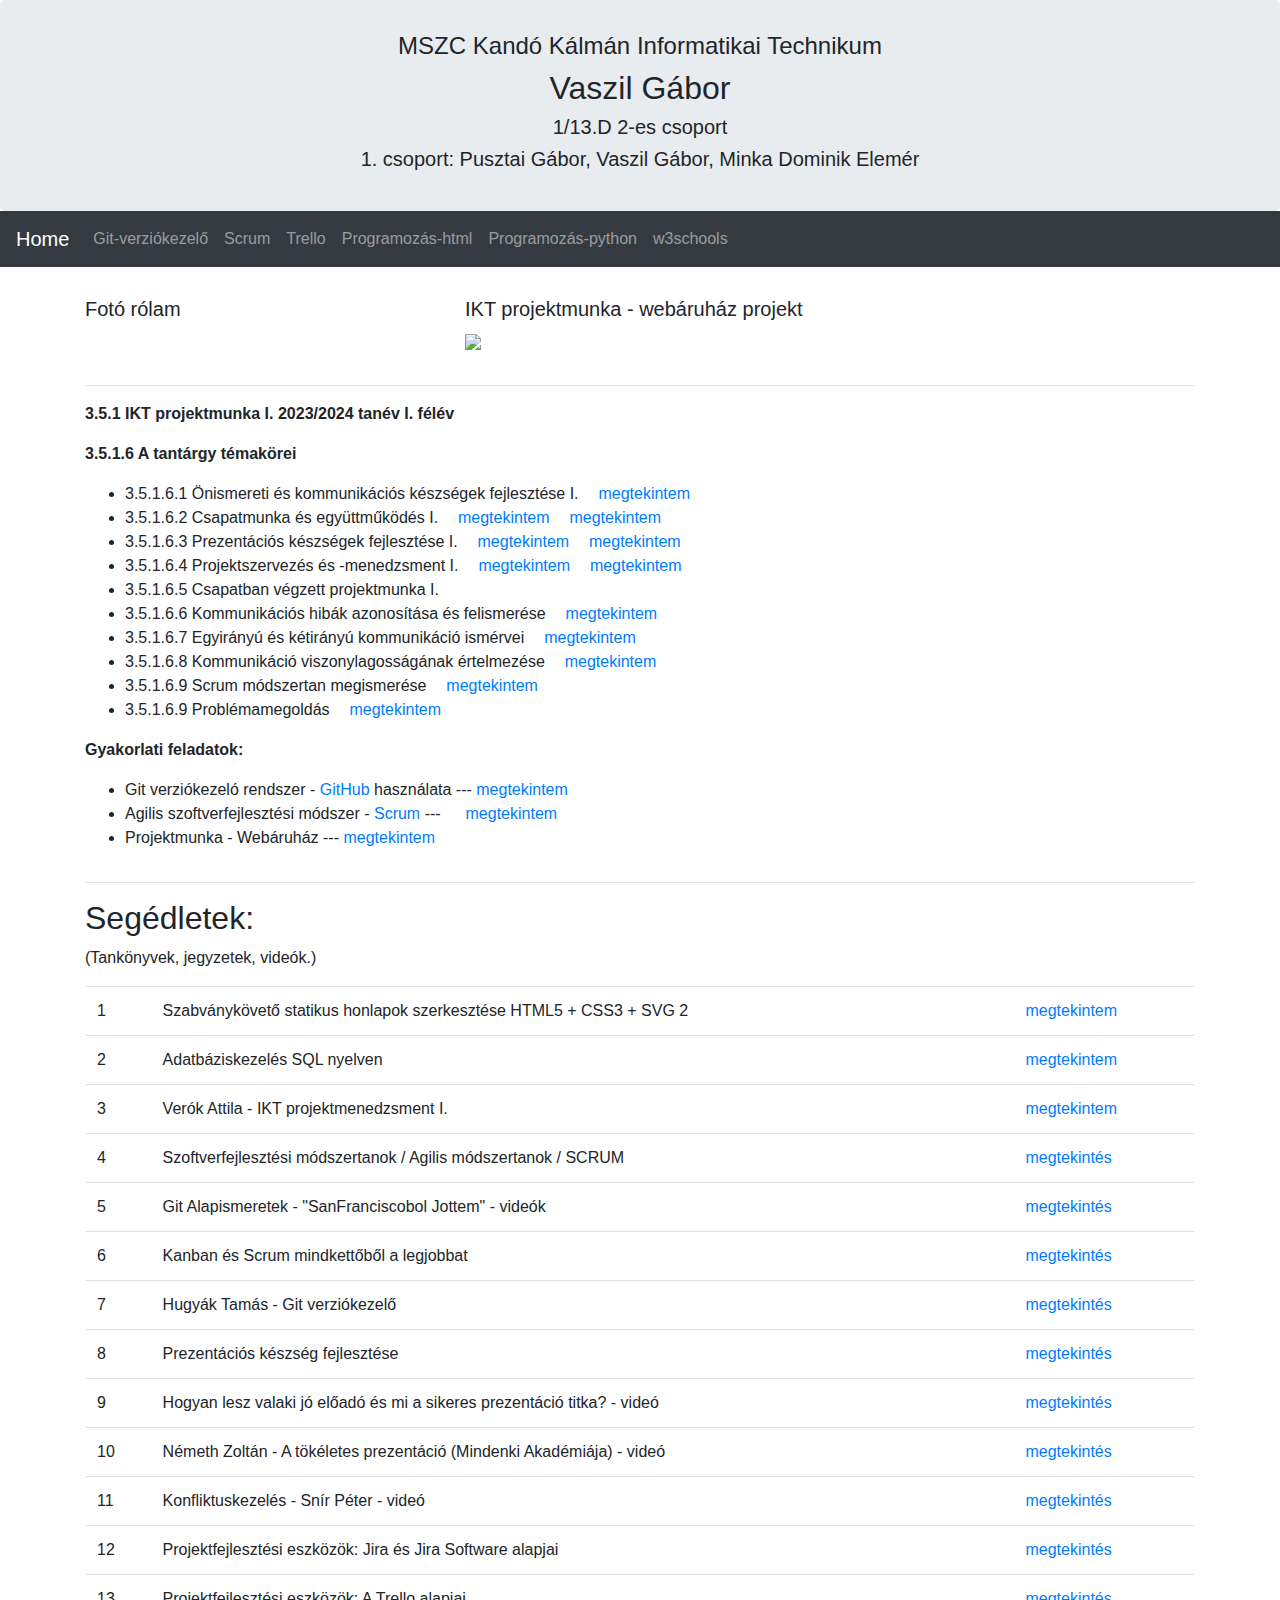
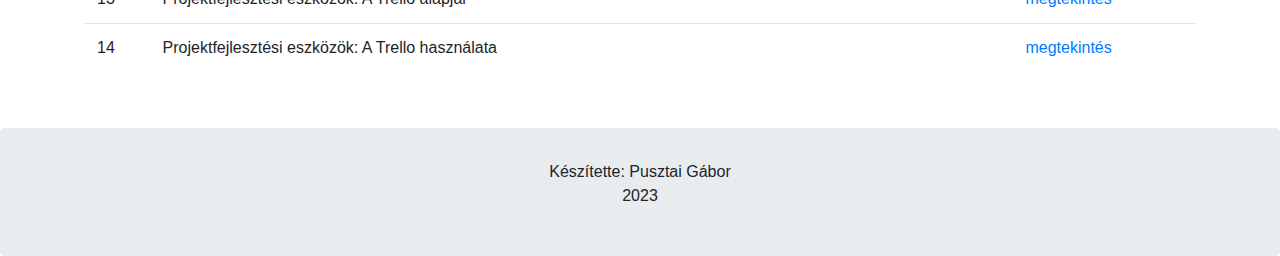
==== nhely/index.html @ b9e9c7d5 "a" ====
<!DOCTYPE html>
<html lang="hu">
<head>
  <title>Vaszil Gábor oldala</title>
  <meta charset="utf-8">
  <meta name="viewport" content="width=device-width, initial-scale=1">
  <link rel="stylesheet" href="bootstrap.min.css">
  <script src="jquery.min.js"></script>
  <script src="popper.min.js"></script>
  <script src="bootstrap.min.js"></script>
  <style>
  </style>
</head>
<body>

<div class="jumbotron text-center" style="margin-bottom:0">
  <h4>MSZC Kandó Kálmán Informatikai Technikum</h4>
  <h2>Vaszil Gábor</h2>
  <h5>1/13.D 2-es csoport</h5> 
  <h5>1. csoport: Pusztai Gábor, Vaszil Gábor, Minka Dominik Elemér</h5> 
</div>

<nav class="navbar navbar-expand-sm bg-dark navbar-dark">
  <a class="navbar-brand" href="http://pusztaig.nhely.hu/Index.html">Home</a>
  <button class="navbar-toggler" type="button" data-toggle="collapse" data-target="#collapsibleNavbar">
    <span class="navbar-toggler-icon"></span>
  </button>
  <div class="collapse navbar-collapse" id="collapsibleNavbar">
    <ul class="navbar-nav">
      <li class="nav-item">
        <a class="nav-link" href="http://pusztaig.nhely.hu/Nethely.html">Git-verziókezelő</a>
      </li>
	  <li class="nav-item">
        <a class="nav-link" href="javascript:;">Scrum</a>
      </li>
	  <li class="nav-item">
        <a class="nav-link" href="javascript:;">Trello</a>
      </li>
	  <li class="nav-item">
        <a class="nav-link" href="javascript:;">Programozás-html</a>
      </li>
	  <li class="nav-item">
        <a class="nav-link" href="javascript:;">Programozás-python</a>
      </li>
      <li class="nav-item">
        <a class="nav-link" href="https://www.w3schools.com/" target="_blank">w3schools</a>
      </li>

    </ul>
  </div>  
</nav>

<div class="container" style="margin-top:30px">
  <div class="row">
    <div class="col-sm-4">
      <h5>Fotó rólam</h5>
      <div class="kep1.jpg"></div>
      <p></p>
	  <img src="">
      <h3></h3>
      
      <hr class="d-sm-none">
    </div>
    <div class="col-sm-8">
      <h5>IKT projektmunka - webáruház projekt</h5>
      <a href="https://takinfo-taki.hu/webaruhaz/" target="_blank">
	  <img src="webaruhaz.jpg">
      </a>
	  
     
      
    </div>
  </div>
</div>
<div class="container">
  <hr>
  <table width="100%" cellspacing="0" cellpadding="0">
    <tr>
        <td width="600">
            <p><strong>3.5.1 IKT projektmunka I. 2023/2024 tanév I. félév</strong></p>
            <p><strong>3.5.1.6 A tantárgy témakörei</strong></p>
            <ul>
                <li>3.5.1.6.1 Önismereti és kommunikációs készségek fejlesztése I.
                    <a href="Jegyzetek/Könyvek/Önismereti készségek.pdf" target="_blank"><img src="icon.jpg" width="11" height="16"> megtekintem</a>
                </li>
                <li>3.5.1.6.2 Csapatmunka és együttműködés I.
                    <a href="Jegyzetek/Könyvek/html5-css3-osszefoglalo-v12.pdf" target="_blank"><img src="icon.jpg" width="11" height="16"> megtekintem</a>
					<a href="Jegyzetek/Könyvek/3. csapatmunka és együttműködés.pdf"  target="_blank"><img src="icon.jpg" width="11" height="16"> megtekintem</a>
                </li>
                <li>3.5.1.6.3 Prezentációs készségek fejlesztése I.
                    <a href="Jegyzetek/Könyvek/Prezentációs készségek.pdf" target="_blank"><img src="icon.jpg" width="11" height="16"> megtekintem</a>
					<a href="Jegyzetek/Könyvek/5. prezentációs készségek fejlesztése.pdf" target="_blank"><img src="icon.jpg" width="11" height="16"> megtekintem</a>
                </li>
                <li>3.5.1.6.4 Projektszervezés és -menedzsment I.
                    <a href="Jegyzetek/Könyvek/Projektszervezés.pdf" target="_blank"><img src="icon.jpg" width="11" height="16"> megtekintem</a>
					<a href="Jegyzetek/Könyvek/1. projekt szervezés és menedzsment.pdf" target="_blank"><img src="icon.jpg" width="11" height="16"> megtekintem</a>
                </li>
                <li>3.5.1.6.5 Csapatban végzett projektmunka I.</li>
				<li>3.5.1.6.6 Kommunikációs hibák azonosítása és felismerése
					<a href="Jegyzetek/Könyvek/kommunikációs hibák azonosítása és felismerése.pdf" target="_blank"><img src="icon.jpg" width="11" height="16"> megtekintem</a>
				</li>
				<li>3.5.1.6.7 Egyirányú és kétirányú kommunikáció ismérvei
					<a href="Jegyzetek/Könyvek/egyirányú és kétirányú kommunikáció ismérvei.pdf" target="_blank"><img src="icon.jpg" width="11" height="16"> megtekintem</a>
				</li>
				<li>3.5.1.6.8 Kommunikáció viszonylagosságának értelmezése
					<a href="Jegyzetek/Könyvek/kommunikáció viszonylagosságának értelmezése.docx.pdf" target="_blank"><img src="icon.jpg" width="11" height="16"> megtekintem</a>
				</li>
				<li>3.5.1.6.9 Scrum módszertan megismerése
					<a href="Jegyzetek/Könyvek/2. scrum módszertan megismerése.pdf" target="_blank"><img src="icon.jpg" width="11" height="16"> megtekintem</a>
				</li>
				<li>3.5.1.6.9 Problémamegoldás
					<a href="Jegyzetek/Könyvek/4. problémamegoldás.pdf" target="_blank"><img src="icon.jpg" width="11" height="16"> megtekintem</a>
				</li>
			</ul>
            <p><strong>Gyakorlati feladatok:</strong></p>
            <ul>
                <li>Git verziókezeló rendszer - <a href="https://hu.wikipedia.org/wiki/GitHub" target="_blank">GitHub</a> használata --- <a href="https://github.com/" target="_blank">megtekintem</a></li>
                <li>Agilis szoftverfejlesztési módszer - <a href="https://hu.wikipedia.org/wiki/Scrum" target="_blank">Scrum</a> ---
                    <a href="scrum.pdf" target="_blank"><img src="pdf_ikon_kicsi.gif" width="16" height="16"> megtekintem</a>
                </li>
                <li>Projektmunka - Webáruház --- <a href="http://szaboszabolcs.nhely.hu/webaruhaz_szsz/" target="_blank">megtekintem</a></li>
            </ul>
        </td>
    </tr>
</table>
<div>
  <hr>
  <h2>Segédletek:</h2>
  <p>(Tankönyvek, jegyzetek, videók.)</p>
  <table class="table">
      <thead>
          <tr>
              <td>1</td>
              <td>Szabványkövető statikus honlapok szerkesztése HTML5 + CSS3 + SVG 2</td>
              <td><a target="_blank" href="Jegyzetek/Könyvek/html5-css3-osszefoglalo-v12.pdf"> megtekintem </a></td>
          </tr>
          <tr>
              <td>2</td>
			  <td>  Adatbáziskezelés SQL nyelven </td>
			  <td><a target="_blank" href="Jegyzetek/Könyvek/sqljegyzet.pdf">	megtekintem	</a></td>
		  </tr>
		  <tr>  
			  <td>3</td>
              <td> Verók Attila - IKT projektmenedzsment I.</td>
              <td><a target="_blank" href="Jegyzetek/Könyvek/ikt_jegyzet.pdf">megtekintem</a></td>
          </tr>
          <tr>
              <td>4</td>
              <td>Szoftverfejlesztési módszertanok / Agilis módszertanok / SCRUM</td>
              <td><a href="https://swap.web.elte.hu/2018192_pt2/ea12.pdf" target="_blank">megtekintés</a></td>
          </tr>
          <tr>
              <td>5</td>
              <td>Git Alapismeretek - &quot;SanFranciscobol Jottem&quot; - videók</td>
              <td><a href="https://www.youtube.com/watch?v=XDKZu9kuEn8&list=PLyriihBWoulw1KQ2aM-NMnAoVPZevfmZq" target="_blank">megtekintés</a></td>
          </tr>
          <tr>
              <td>6</td>
              <td>Kanban és Scrum mindkettőből a legjobbat</td>
              <td><a href="https://www.adaptiveconsulting.hu/wp-content/uploads/2015/09/KanbanEsScrum_MindkettobolALegjobbat.pdf" target="_blank">megtekintés</a></td>
          </tr>

          <tr>
              <td>7</td>
              <td>Hugyák Tamás - Git verziókezelő</td>
              <td><a href="https://desoft.hu/downloads/git/git_v1.0.pdf" target="_blank">megtekintés</a></td>
          </tr>

          <tr>
              <td>8</td>
              <td>Prezentációs készség fejlesztése</td>
              <td><a href="https://prezi.com/by2doweeuc6g/prezentacios-keszseg-fejlesztese/" target="_blank">megtekintés</a></td>
          </tr>

          <tr>
              <td>9</td>
              <td>Hogyan lesz valaki jó előadó és mi a sikeres prezentáció titka? - videó</td>
              <td><a href="https://www.youtube.com/watch?v=RnYOwC7jTtM&feature=emb_logo" target="_blank">megtekintés</a></td>
          </tr>

          <tr>
              <td>10</td>
              <td>Németh Zoltán - A tökéletes prezentáció (Mindenki Akadémiája) - videó</td>
              <td><a href="https://www.youtube.com/watch?v=d9qRK8tHG1s&feature=emb_logo" target="_blank">megtekintés</a></td>
          </tr>


          <tr>
              <td>11</td>
              <td>Konfliktuskezelés - Snír Péter - videó</td>
              <td><a href="https://www.youtube.com/watch?v=7iGHcC4fvw8&feature=emb_logo" target="_blank">megtekintés</a></td>
          </tr>

          <tr>
              <td>12</td>
              <td>Projektfejlesztési eszközök: Jira és Jira Software alapjai</td>
              <td><a target="_blank" a href="Jegyzetek/Könyvek/projektfejlesztési eszközök,jira.pdf">megtekintés</a></td>
          </tr>

		  <tr>
              <td>13</td>
              <td>Projektfejlesztési eszközök: A Trello alapjai</td>
              <td><a target="_blank" a href="Jegyzetek/Könyvek/projektfejlesztési eszközök,trello.pdf">megtekintés</a></td>
          </tr>
		  <tr>
			  <td>14</td>
              <td>Projektfejlesztési eszközök: A Trello használata</td>
              <td><a target="_blank" a href="https://youtu.be/vCbpmyKoA5M">megtekintés</a></td>
          </tr>
		  
		  </tbody>
  </table>
  <p>&nbsp;</p>
</div>

</div>



<div class="jumbotron text-center" style="margin-bottom:0">
  <p>Készítette: Pusztai Gábor
  <br>
    2023
   </p>
</div>

</body>
</html>
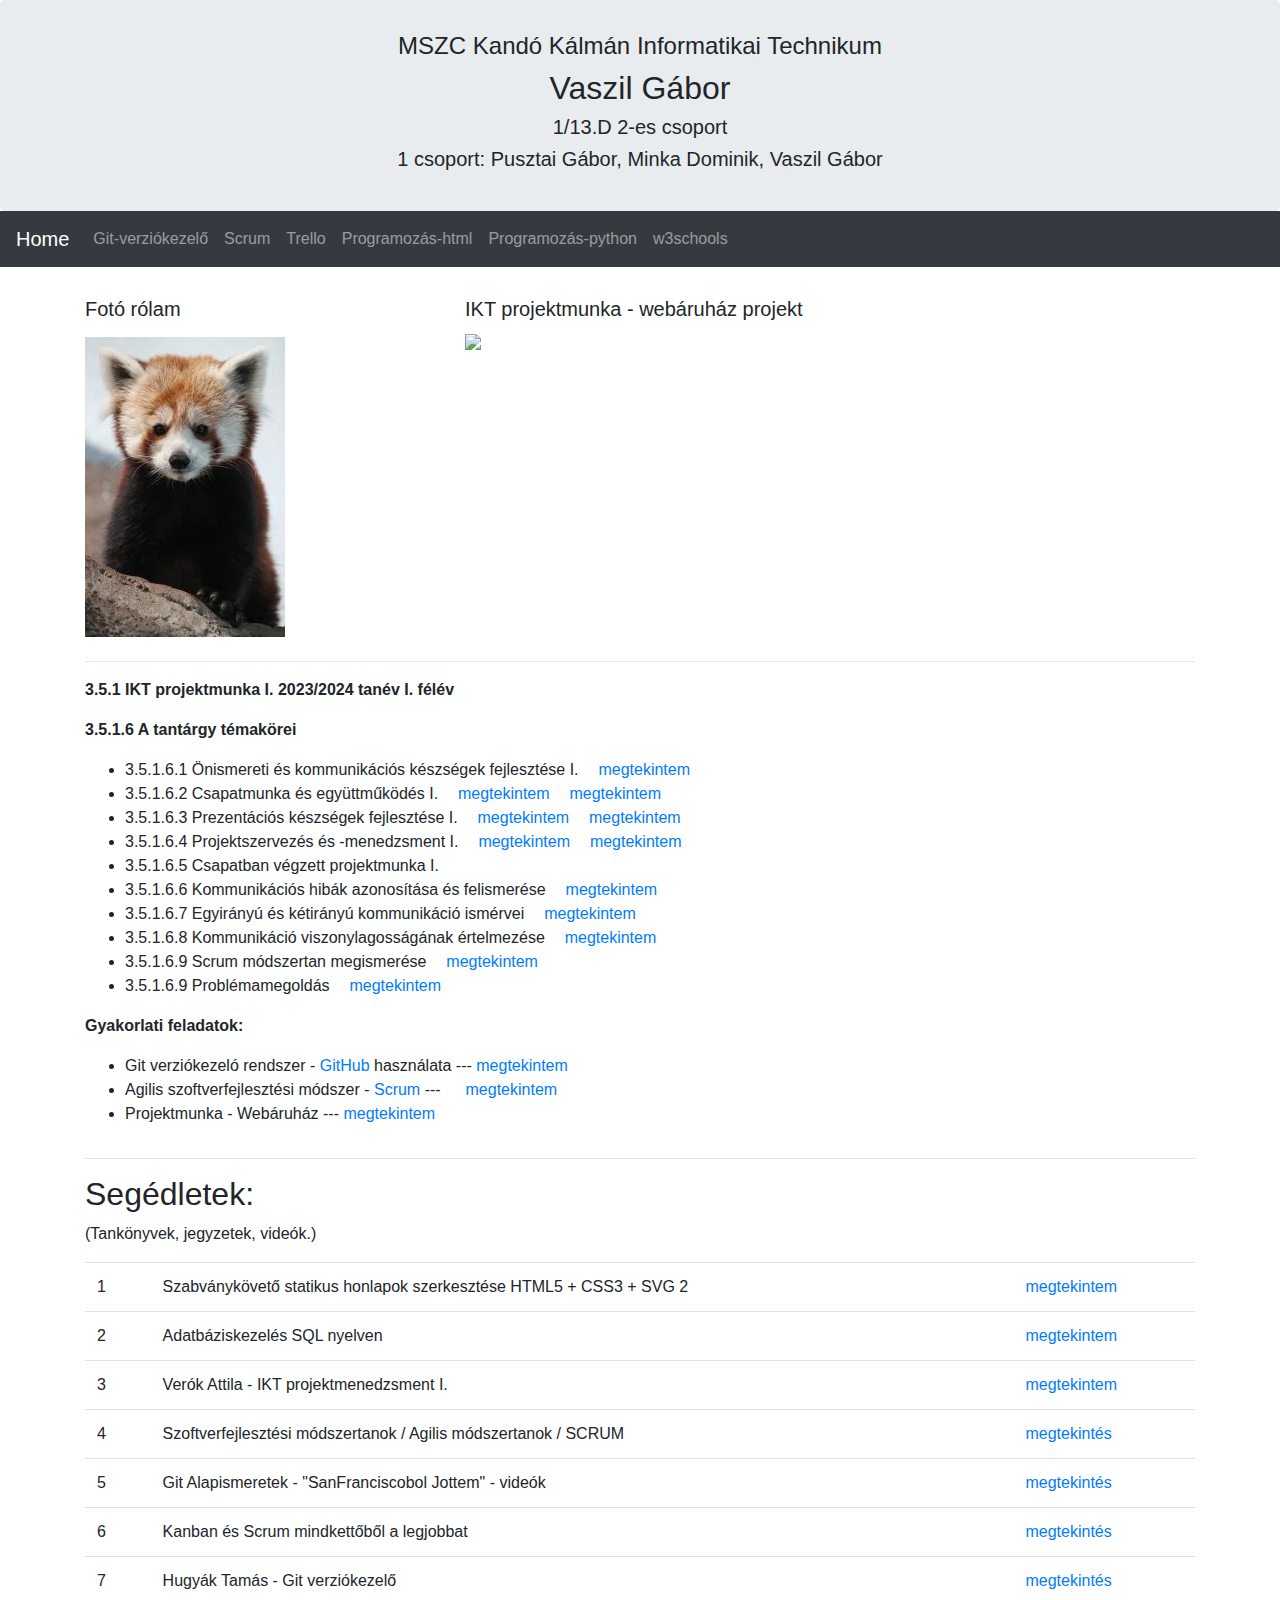
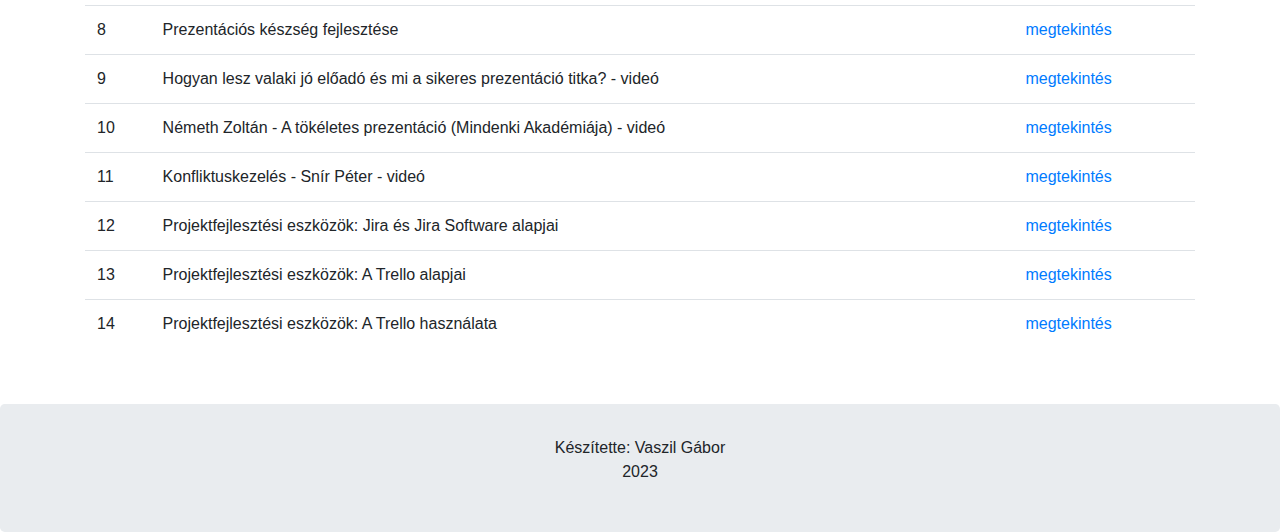
==== commit 589a8e39: "Update 3 index.html" ====
--- a/nhely/index.html
+++ b/nhely/index.html
@@ -1,4 +1,3 @@
-
 <!DOCTYPE html>
 <html lang="hu">
 <head>
@@ -18,29 +17,29 @@
   <h4>MSZC Kandó Kálmán Informatikai Technikum</h4>
   <h2>Vaszil Gábor</h2>
   <h5>1/13.D 2-es csoport</h5> 
-  <h5>1. csoport: Pusztai Gábor, Vaszil Gábor, Minka Dominik Elemér</h5> 
+  <h5>1 csoport: Pusztai Gábor, Minka Dominik, Vaszil Gábor</h5> 
 </div>
 
 <nav class="navbar navbar-expand-sm bg-dark navbar-dark">
-  <a class="navbar-brand" href="http://pusztaig.nhely.hu/Index.html">Home</a>
+  <a class="navbar-brand" href=""http://szaboszabolcs.nhely.hu/">Home</a>
   <button class="navbar-toggler" type="button" data-toggle="collapse" data-target="#collapsibleNavbar">
     <span class="navbar-toggler-icon"></span>
   </button>
   <div class="collapse navbar-collapse" id="collapsibleNavbar">
     <ul class="navbar-nav">
       <li class="nav-item">
-        <a class="nav-link" href="http://pusztaig.nhely.hu/Nethely.html">Git-verziókezelő</a>
-      </li>
-	  <li class="nav-item">
-        <a class="nav-link" href="javascript:;">Scrum</a>
-      </li>
-	  <li class="nav-item">
-        <a class="nav-link" href="javascript:;">Trello</a>
-      </li>
-	  <li class="nav-item">
-        <a class="nav-link" href="javascript:;">Programozás-html</a>
-      </li>
-	  <li class="nav-item">
+        <a class="nav-link" href="http://vaszilg.nhely.hu/nhely.html">Git-verziókezelő</a>
+      </li>
+    <li class="nav-item">
+        <a class="nav-link" href="http://vaszilg.nhely.hu/scrum.html">Scrum</a>
+      </li>
+    <li class="nav-item">
+        <a class="nav-link" href="http://vaszilg.nhely.hu/trello.html">Trello</a>
+      </li>
+    <li class="nav-item">
+        <a class="nav-link" href="">Programozás-html</a>
+      </li>
+    <li class="nav-item">
         <a class="nav-link" href="javascript:;">Programozás-python</a>
       </li>
       <li class="nav-item">
@@ -55,9 +54,9 @@
   <div class="row">
     <div class="col-sm-4">
       <h5>Fotó rólam</h5>
-      <div class="kep1.jpg"></div>
+      <div class="fakeimg"></div>
       <p></p>
-	  <img src="">
+    <img src="Kép.jpg">
       <h3></h3>
       
       <hr class="d-sm-none">
@@ -65,9 +64,9 @@
     <div class="col-sm-8">
       <h5>IKT projektmunka - webáruház projekt</h5>
       <a href="https://takinfo-taki.hu/webaruhaz/" target="_blank">
-	  <img src="webaruhaz.jpg">
+    <img src="Kepek/kep1.jpg">
       </a>
-	  
+    
      
       
     </div>
@@ -86,33 +85,33 @@
                 </li>
                 <li>3.5.1.6.2 Csapatmunka és együttműködés I.
                     <a href="Jegyzetek/Könyvek/html5-css3-osszefoglalo-v12.pdf" target="_blank"><img src="icon.jpg" width="11" height="16"> megtekintem</a>
-					<a href="Jegyzetek/Könyvek/3. csapatmunka és együttműködés.pdf"  target="_blank"><img src="icon.jpg" width="11" height="16"> megtekintem</a>
+          <a href="Jegyzetek/Könyvek/3. csapatmunka és együttműködés.pdf"  target="_blank"><img src="icon.jpg" width="11" height="16"> megtekintem</a>
                 </li>
                 <li>3.5.1.6.3 Prezentációs készségek fejlesztése I.
                     <a href="Jegyzetek/Könyvek/Prezentációs készségek.pdf" target="_blank"><img src="icon.jpg" width="11" height="16"> megtekintem</a>
-					<a href="Jegyzetek/Könyvek/5. prezentációs készségek fejlesztése.pdf" target="_blank"><img src="icon.jpg" width="11" height="16"> megtekintem</a>
+          <a href="Jegyzetek/Könyvek/5. prezentációs készségek fejlesztése.pdf" target="_blank"><img src="icon.jpg" width="11" height="16"> megtekintem</a>
                 </li>
                 <li>3.5.1.6.4 Projektszervezés és -menedzsment I.
                     <a href="Jegyzetek/Könyvek/Projektszervezés.pdf" target="_blank"><img src="icon.jpg" width="11" height="16"> megtekintem</a>
-					<a href="Jegyzetek/Könyvek/1. projekt szervezés és menedzsment.pdf" target="_blank"><img src="icon.jpg" width="11" height="16"> megtekintem</a>
+          <a href="Jegyzetek/Könyvek/1. projekt szervezés és menedzsment.pdf" target="_blank"><img src="icon.jpg" width="11" height="16"> megtekintem</a>
                 </li>
                 <li>3.5.1.6.5 Csapatban végzett projektmunka I.</li>
-				<li>3.5.1.6.6 Kommunikációs hibák azonosítása és felismerése
-					<a href="Jegyzetek/Könyvek/kommunikációs hibák azonosítása és felismerése.pdf" target="_blank"><img src="icon.jpg" width="11" height="16"> megtekintem</a>
-				</li>
-				<li>3.5.1.6.7 Egyirányú és kétirányú kommunikáció ismérvei
-					<a href="Jegyzetek/Könyvek/egyirányú és kétirányú kommunikáció ismérvei.pdf" target="_blank"><img src="icon.jpg" width="11" height="16"> megtekintem</a>
-				</li>
-				<li>3.5.1.6.8 Kommunikáció viszonylagosságának értelmezése
-					<a href="Jegyzetek/Könyvek/kommunikáció viszonylagosságának értelmezése.docx.pdf" target="_blank"><img src="icon.jpg" width="11" height="16"> megtekintem</a>
-				</li>
-				<li>3.5.1.6.9 Scrum módszertan megismerése
-					<a href="Jegyzetek/Könyvek/2. scrum módszertan megismerése.pdf" target="_blank"><img src="icon.jpg" width="11" height="16"> megtekintem</a>
-				</li>
-				<li>3.5.1.6.9 Problémamegoldás
-					<a href="Jegyzetek/Könyvek/4. problémamegoldás.pdf" target="_blank"><img src="icon.jpg" width="11" height="16"> megtekintem</a>
-				</li>
-			</ul>
+        <li>3.5.1.6.6 Kommunikációs hibák azonosítása és felismerése
+          <a href="Jegyzetek/Könyvek/kommunikációs hibák azonosítása és felismerése.pdf" target="_blank"><img src="icon.jpg" width="11" height="16"> megtekintem</a>
+        </li>
+        <li>3.5.1.6.7 Egyirányú és kétirányú kommunikáció ismérvei
+          <a href="Jegyzetek/Könyvek/egyirányú és kétirányú kommunikáció ismérvei.pdf" target="_blank"><img src="icon.jpg" width="11" height="16"> megtekintem</a>
+        </li>
+        <li>3.5.1.6.8 Kommunikáció viszonylagosságának értelmezése
+          <a href="Jegyzetek/Könyvek/kommunikáció viszonylagosságának értelmezése.docx.pdf" target="_blank"><img src="icon.jpg" width="11" height="16"> megtekintem</a>
+        </li>
+        <li>3.5.1.6.9 Scrum módszertan megismerése
+          <a href="Jegyzetek/Könyvek/2. scrum módszertan megismerése.pdf" target="_blank"><img src="icon.jpg" width="11" height="16"> megtekintem</a>
+        </li>
+        <li>3.5.1.6.9 Problémamegoldás
+          <a href="Jegyzetek/Könyvek/4. problémamegoldás.pdf" target="_blank"><img src="icon.jpg" width="11" height="16"> megtekintem</a>
+        </li>
+      </ul>
             <p><strong>Gyakorlati feladatok:</strong></p>
             <ul>
                 <li>Git verziókezeló rendszer - <a href="https://hu.wikipedia.org/wiki/GitHub" target="_blank">GitHub</a> használata --- <a href="https://github.com/" target="_blank">megtekintem</a></li>
@@ -137,11 +136,11 @@
           </tr>
           <tr>
               <td>2</td>
-			  <td>  Adatbáziskezelés SQL nyelven </td>
-			  <td><a target="_blank" href="Jegyzetek/Könyvek/sqljegyzet.pdf">	megtekintem	</a></td>
-		  </tr>
-		  <tr>  
-			  <td>3</td>
+        <td>  Adatbáziskezelés SQL nyelven </td>
+        <td><a target="_blank" href="Jegyzetek/Könyvek/sqljegyzet.pdf"> megtekintem </a></td>
+      </tr>
+      <tr>  
+        <td>3</td>
               <td> Verók Attila - IKT projektmenedzsment I.</td>
               <td><a target="_blank" href="Jegyzetek/Könyvek/ikt_jegyzet.pdf">megtekintem</a></td>
           </tr>
@@ -198,18 +197,18 @@
               <td><a target="_blank" a href="Jegyzetek/Könyvek/projektfejlesztési eszközök,jira.pdf">megtekintés</a></td>
           </tr>
 
-		  <tr>
+      <tr>
               <td>13</td>
               <td>Projektfejlesztési eszközök: A Trello alapjai</td>
               <td><a target="_blank" a href="Jegyzetek/Könyvek/projektfejlesztési eszközök,trello.pdf">megtekintés</a></td>
           </tr>
-		  <tr>
-			  <td>14</td>
+      <tr>
+        <td>14</td>
               <td>Projektfejlesztési eszközök: A Trello használata</td>
               <td><a target="_blank" a href="https://youtu.be/vCbpmyKoA5M">megtekintés</a></td>
           </tr>
-		  
-		  </tbody>
+      
+      </tbody>
   </table>
   <p>&nbsp;</p>
 </div>
@@ -219,7 +218,7 @@
 
 
 <div class="jumbotron text-center" style="margin-bottom:0">
-  <p>Készítette: Pusztai Gábor
+  <p>Készítette: Vaszil Gábor
   <br>
     2023
    </p>
